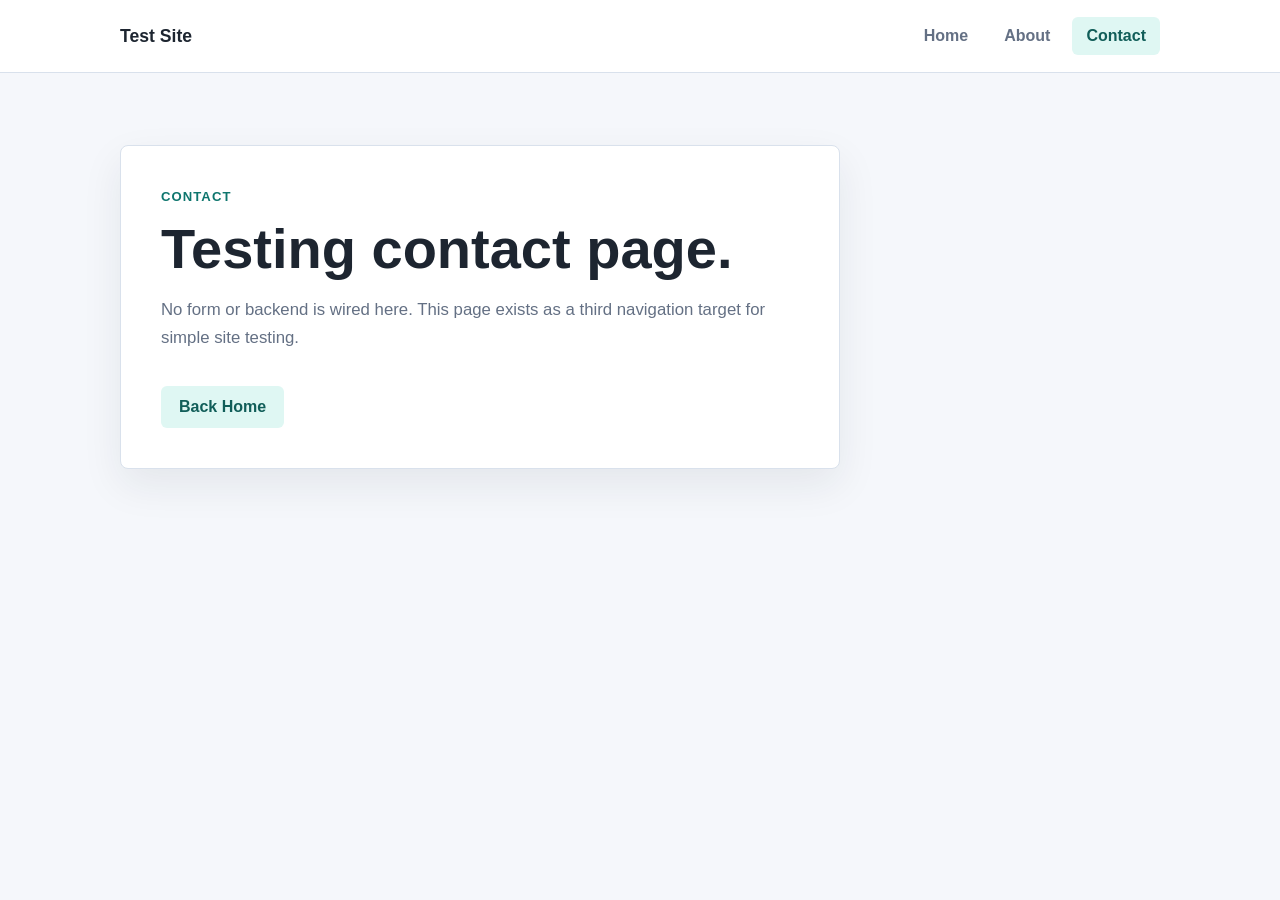
==== contact.html @ ed1ab11e "Replace repo with simple three-page test site" ====
<!doctype html>
<html lang="en">
<head>
    <meta charset="utf-8">
    <meta name="viewport" content="width=device-width, initial-scale=1">
    <title>Test Site | Contact</title>
    <link rel="stylesheet" href="styles.css">
</head>
<body>
    <header class="site-header">
        <nav class="nav" aria-label="Main navigation">
            <a class="brand" href="index.html">Test Site</a>
            <div class="nav-links">
                <a href="index.html">Home</a>
                <a href="about.html">About</a>
                <a class="active" href="contact.html">Contact</a>
            </div>
        </nav>
    </header>

    <main class="page">
        <section class="panel">
            <p class="eyebrow">Contact</p>
            <h1>Testing contact page.</h1>
            <p>No form or backend is wired here. This page exists as a third navigation target for simple site testing.</p>
            <a class="button secondary" href="index.html">Back Home</a>
        </section>
    </main>
</body>
</html>
---- styles.css ----
:root {
    color-scheme: light;
    --bg: #f5f7fb;
    --panel: #ffffff;
    --text: #1d2530;
    --muted: #647084;
    --primary: #0f766e;
    --primary-dark: #115e59;
    --border: #d9e1ec;
}

* {
    box-sizing: border-box;
}

body {
    margin: 0;
    min-height: 100vh;
    font-family: Arial, Helvetica, sans-serif;
    color: var(--text);
    background: var(--bg);
}

.site-header {
    background: var(--panel);
    border-bottom: 1px solid var(--border);
}

.nav {
    width: min(1040px, calc(100% - 32px));
    min-height: 72px;
    margin: 0 auto;
    display: flex;
    align-items: center;
    justify-content: space-between;
    gap: 24px;
}

.brand {
    color: var(--text);
    font-size: 1.1rem;
    font-weight: 700;
    text-decoration: none;
}

.nav-links {
    display: flex;
    align-items: center;
    gap: 8px;
}

.nav-links a {
    color: var(--muted);
    padding: 10px 14px;
    border-radius: 6px;
    text-decoration: none;
    font-weight: 600;
}

.nav-links a:hover,
.nav-links a.active {
    color: var(--primary-dark);
    background: #dff7f3;
}

.page {
    width: min(1040px, calc(100% - 32px));
    margin: 0 auto;
    padding: 72px 0;
}

.hero,
.panel {
    max-width: 720px;
    background: var(--panel);
    border: 1px solid var(--border);
    border-radius: 8px;
    padding: 40px;
    box-shadow: 0 16px 40px rgba(29, 37, 48, 0.08);
}

.eyebrow {
    margin: 0 0 12px;
    color: var(--primary);
    font-size: 0.82rem;
    font-weight: 700;
    letter-spacing: 0.08em;
    text-transform: uppercase;
}

h1 {
    margin: 0 0 16px;
    font-size: clamp(2rem, 5vw, 3.5rem);
    line-height: 1.05;
}

p {
    color: var(--muted);
    font-size: 1.05rem;
    line-height: 1.7;
}

.button {
    display: inline-flex;
    margin-top: 16px;
    padding: 12px 18px;
    color: #ffffff;
    background: var(--primary);
    border-radius: 6px;
    text-decoration: none;
    font-weight: 700;
}

.button:hover {
    background: var(--primary-dark);
}

.button.secondary {
    color: var(--primary-dark);
    background: #dff7f3;
}

@media (max-width: 640px) {
    .nav {
        align-items: flex-start;
        flex-direction: column;
        padding: 16px 0;
    }

    .nav-links {
        width: 100%;
        flex-wrap: wrap;
    }

    .nav-links a {
        flex: 1;
        text-align: center;
    }

    .hero,
    .panel {
        padding: 28px;
    }
}
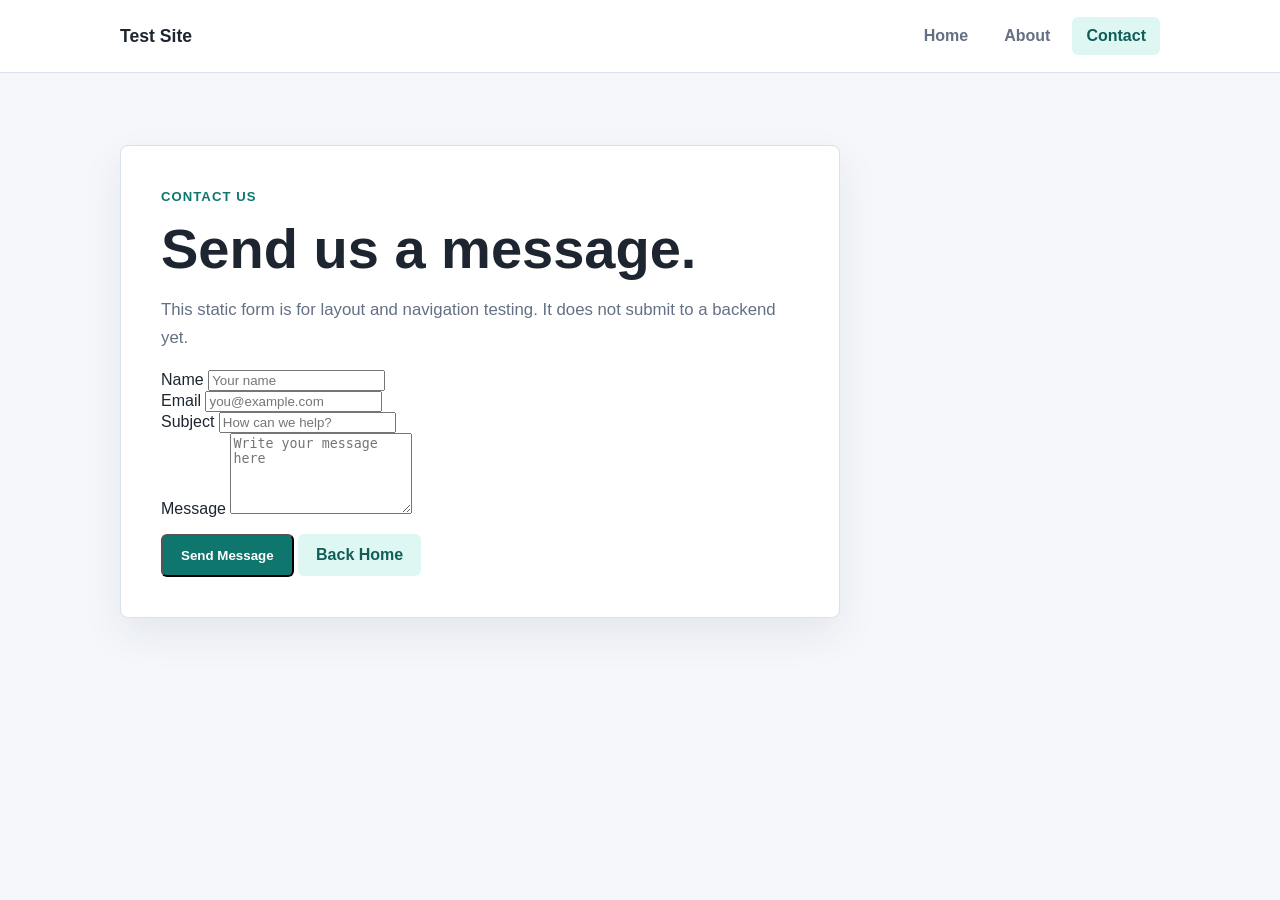
==== commit e37df3c5: "Add contact us form" ====
--- a/contact.html
+++ b/contact.html
@@ -20,10 +20,36 @@
 
     <main class="page">
         <section class="panel">
-            <p class="eyebrow">Contact</p>
-            <h1>Testing contact page.</h1>
-            <p>No form or backend is wired here. This page exists as a third navigation target for simple site testing.</p>
-            <a class="button secondary" href="index.html">Back Home</a>
+            <p class="eyebrow">Contact Us</p>
+            <h1>Send us a message.</h1>
+            <p>This static form is for layout and navigation testing. It does not submit to a backend yet.</p>
+
+            <form class="contact-form" action="#" method="post">
+                <div class="form-row">
+                    <label for="name">Name</label>
+                    <input id="name" name="name" type="text" placeholder="Your name" required>
+                </div>
+
+                <div class="form-row">
+                    <label for="email">Email</label>
+                    <input id="email" name="email" type="email" placeholder="you@example.com" required>
+                </div>
+
+                <div class="form-row">
+                    <label for="subject">Subject</label>
+                    <input id="subject" name="subject" type="text" placeholder="How can we help?" required>
+                </div>
+
+                <div class="form-row">
+                    <label for="message">Message</label>
+                    <textarea id="message" name="message" rows="5" placeholder="Write your message here" required></textarea>
+                </div>
+
+                <div class="form-actions">
+                    <button class="button" type="submit">Send Message</button>
+                    <a class="button secondary" href="index.html">Back Home</a>
+                </div>
+            </form>
         </section>
     </main>
 </body>
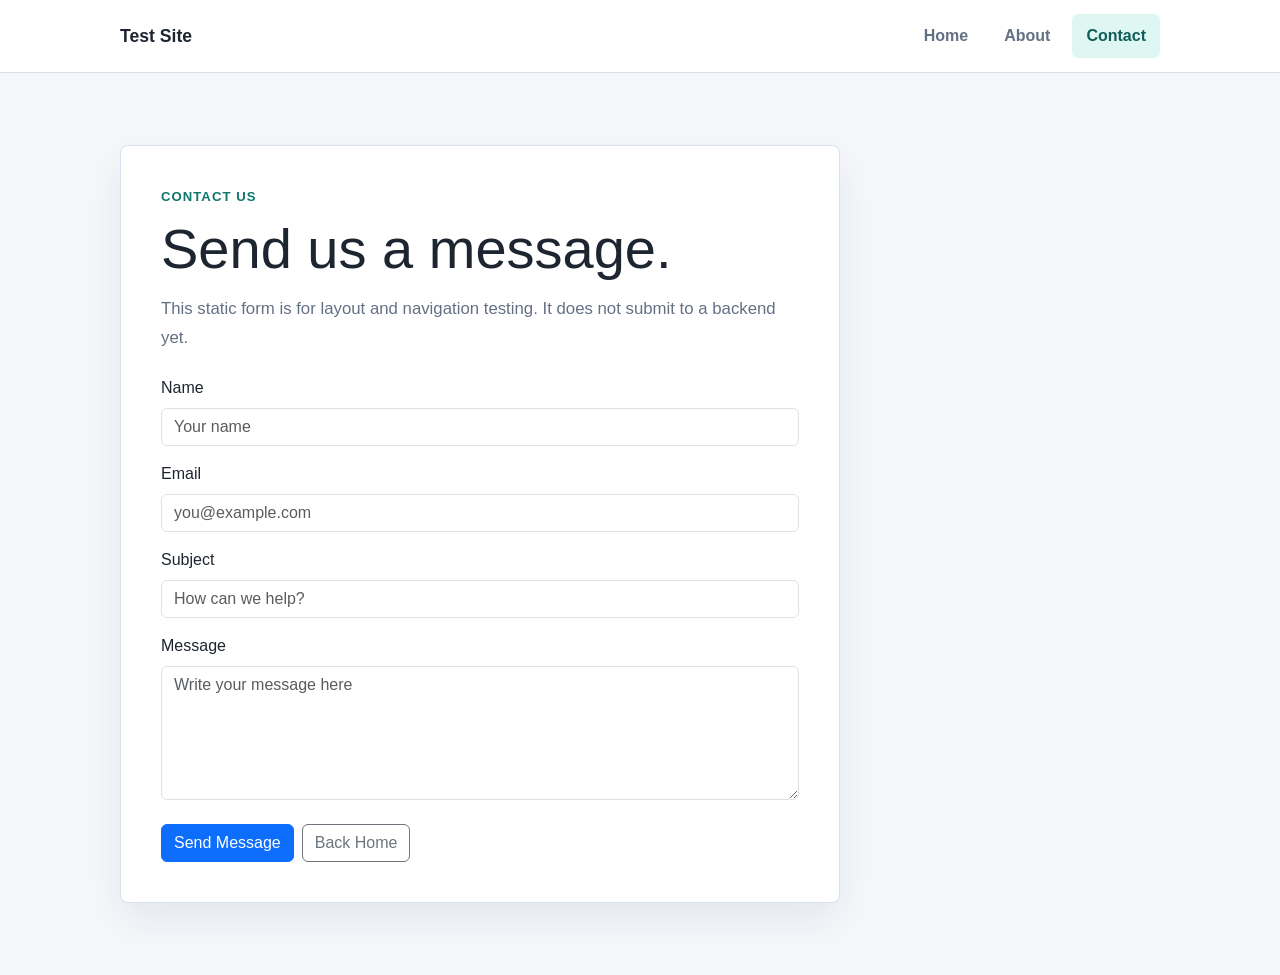
==== commit 191ccdae: "Use Bootstrap contact form elements" ====
--- a/contact.html
+++ b/contact.html
@@ -4,6 +4,7 @@
     <meta charset="utf-8">
     <meta name="viewport" content="width=device-width, initial-scale=1">
     <title>Test Site | Contact</title>
+    <link href="https://cdn.jsdelivr.net/npm/bootstrap@5.3.3/dist/css/bootstrap.min.css" rel="stylesheet">
     <link rel="stylesheet" href="styles.css">
 </head>
 <body>
@@ -24,33 +25,34 @@
             <h1>Send us a message.</h1>
             <p>This static form is for layout and navigation testing. It does not submit to a backend yet.</p>
 
-            <form class="contact-form" action="#" method="post">
-                <div class="form-row">
-                    <label for="name">Name</label>
-                    <input id="name" name="name" type="text" placeholder="Your name" required>
+            <form action="#" method="post" class="mt-4">
+                <div class="mb-3">
+                    <label class="form-label" for="name">Name</label>
+                    <input class="form-control" id="name" name="name" type="text" placeholder="Your name" required>
                 </div>
 
-                <div class="form-row">
-                    <label for="email">Email</label>
-                    <input id="email" name="email" type="email" placeholder="you@example.com" required>
+                <div class="mb-3">
+                    <label class="form-label" for="email">Email</label>
+                    <input class="form-control" id="email" name="email" type="email" placeholder="you@example.com" required>
                 </div>
 
-                <div class="form-row">
-                    <label for="subject">Subject</label>
-                    <input id="subject" name="subject" type="text" placeholder="How can we help?" required>
+                <div class="mb-3">
+                    <label class="form-label" for="subject">Subject</label>
+                    <input class="form-control" id="subject" name="subject" type="text" placeholder="How can we help?" required>
                 </div>
 
-                <div class="form-row">
-                    <label for="message">Message</label>
-                    <textarea id="message" name="message" rows="5" placeholder="Write your message here" required></textarea>
+                <div class="mb-4">
+                    <label class="form-label" for="message">Message</label>
+                    <textarea class="form-control" id="message" name="message" rows="5" placeholder="Write your message here" required></textarea>
                 </div>
 
-                <div class="form-actions">
-                    <button class="button" type="submit">Send Message</button>
-                    <a class="button secondary" href="index.html">Back Home</a>
+                <div class="d-flex flex-wrap gap-2">
+                    <button class="btn btn-primary" type="submit">Send Message</button>
+                    <a class="btn btn-outline-secondary" href="index.html">Back Home</a>
                 </div>
             </form>
         </section>
     </main>
+    <script src="https://cdn.jsdelivr.net/npm/bootstrap@5.3.3/dist/js/bootstrap.bundle.min.js"></script>
 </body>
 </html>
--- a/styles.css
+++ b/styles.css
@@ -106,9 +106,12 @@
     padding: 12px 18px;
     color: #ffffff;
     background: var(--primary);
+    border: 0;
     border-radius: 6px;
     text-decoration: none;
+    font: inherit;
     font-weight: 700;
+    cursor: pointer;
 }
 
 .button:hover {
@@ -118,6 +121,49 @@
 .button.secondary {
     color: var(--primary-dark);
     background: #dff7f3;
+}
+
+.contact-form {
+    display: grid;
+    gap: 18px;
+    margin-top: 28px;
+}
+
+.form-row {
+    display: grid;
+    gap: 8px;
+}
+
+.form-row label {
+    color: var(--text);
+    font-weight: 700;
+}
+
+.form-row input,
+.form-row textarea {
+    width: 100%;
+    padding: 12px 14px;
+    color: var(--text);
+    background: #ffffff;
+    border: 1px solid var(--border);
+    border-radius: 6px;
+    font: inherit;
+}
+
+.form-row textarea {
+    resize: vertical;
+}
+
+.form-row input:focus,
+.form-row textarea:focus {
+    border-color: var(--primary);
+    outline: 3px solid #dff7f3;
+}
+
+.form-actions {
+    display: flex;
+    flex-wrap: wrap;
+    gap: 12px;
 }
 
 @media (max-width: 640px) {
